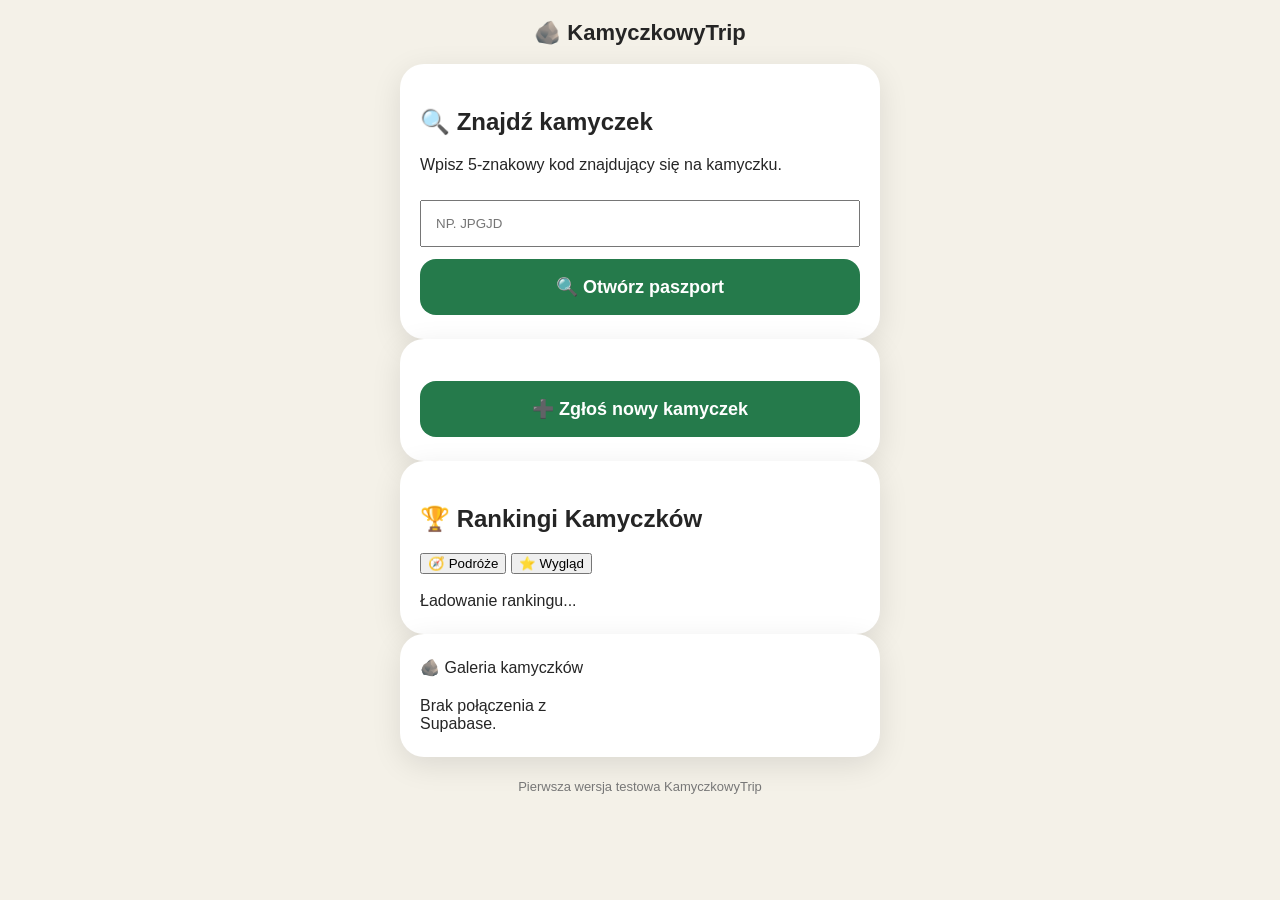
==== index.html @ 8731a73f "Update index.html" ====
<!DOCTYPE html>
<html lang="pl">
<head>
  <meta charset="UTF-8">

  <meta
    name="viewport"
    content="width=device-width, initial-scale=1.0"
  >

  <title>KamyczkowyTrip</title>

  <link rel="stylesheet" href="style.css?v=2">

  <script
    src="https://cdn.jsdelivr.net/npm/@supabase/supabase-js@2"
    defer
  ></script>
  <script src="supabase.js?v=2" defer></script>
  <link
  rel="stylesheet"
  href="https://unpkg.com/leaflet@1.9.4/dist/leaflet.css"
>

<script
  src="https://unpkg.com/leaflet@1.9.4/dist/leaflet.js"
  defer
></script>
  <script
src="https://openfpcdn.io/fingerprintjs/v4"
defer
></script>
<script src="app.js?v=2" defer></script>
</head>

<body>
  <main class="page">
    <div class="brand">
      🪨 KamyczkowyTrip
    </div>
<section class="card">

  <h2>🔍 Znajdź kamyczek</h2>

  <p>
    Wpisz 5-znakowy kod znajdujący się na kamyczku.
  </p>

  <input
    id="stoneSearchCode"
    type="text"
    maxlength="5"
    placeholder="Np. JPGJD"
    autocomplete="off"
    style="
      width:100%;
      padding:14px;
      margin-top:10px;
      text-transform:uppercase;
      box-sizing:border-box;
    "
  >

  <button
    id="searchStoneButton"
    class="button"
    type="button"
    style="margin-top:12px;"
  >
    🔍 Otwórz paszport
  </button>

  <div
    id="stoneSearchMessage"
    class="message"
    style="display:none;"
  ></div>

</section>
    <section class="card">

  <button
    id="toggleStoneFormButton"
    class="button"
    type="button"
  >
    ➕ Zgłoś nowy kamyczek
  </button>

  <div
    id="newStoneFormContainer"
    style="display:none; margin-top:20px;"
  >

    <h2>🪨 Zgłoś nowy kamyczek</h2>

  <p>
    Wypełnij formularz. Po akceptacji otrzymasz e-mailem
    unikalny kod kamyczka.
  </p>

  <label>Nazwa kamyczka</label><br>
  <input type="text" id="newStoneName">

  <br><br>

  <label>Twórca</label><br>
  <input type="text" id="newCreatorName">

  <br><br>

  <label>Adres e-mail</label><br>
  <input type="email" id="newSubmitterEmail">

  <br><br>

  <label>Miejsce narodzin</label><br>
  <input type="text" id="newBirthPlace">

  <br><br>

  <label>Kraj</label><br>
  <input type="text" id="newCountry">

  <br><br>

  <label>Data narodzin</label><br>
  <input type="date" id="newBirthDate">

  <br><br>

  <label>Historia kamyczka</label><br>
  <textarea id="newStoneStory" rows="4"></textarea>

  <br><br>

  <label>Zdjęcie kamyczka</label><br>
  <input type="file" id="newStonePhoto" accept="image/*">

  <br><br>

  <button
    id="submitStoneButton"
    class="button"
    type="button"
  >
    ❤️ Wyślij do akceptacji
  </button>

  <div
    id="submitStoneMessage"
    class="message"
    style="display:none;"
  ></div>
  </div>
    </section>
    <section class="card">
    <h2>🏆 Rankingi Kamyczków</h2>

    <div class="ranking-tabs">
        <button
            type="button"
            id="travelRankingButton"
            class="ranking-tab active"
        >
            🧭 Podróże
        </button>

        <button
            type="button"
            id="ratingRankingButton"
            class="ranking-tab"
        >
            ⭐ Wygląd
        </button>
    </div>

    <div id="rankingList">
        Ładowanie rankingu...
    </div>
    </section>
  

<section
    class="card"
    id="stoneGallery"
    

    <h2>🪨 Galeria kamyczków</h2>

    <div id="galleryList">
        Ładowanie galerii...
    </div>
<button
    type="button"
    id="loadMoreGalleryButton"
    class="primary-button"
    style="display:none;"
>
    ⬇️ Pokaż więcej
</button>
</section>
    <section
  class="card"
  id="stonePassportCard"
  style="display:none;"
>
<button
  type="button"
  id="backToGalleryButton"
  class="back-to-gallery"
>
  ← Wróć do galerii
</button>
  <div class="stone" id="passportStonePhoto">🪨</div>

  <h1 id="passportStoneName">Stefan</h1>

  <div class="number">
    Paszport:
    <span id="passportStoneCode">KT-000001</span>
  </div>
<div class="owner">
    Autor:
    <span id="passportOwnerName">Nieznany</span>
</div>
  <p class="intro" id="passportStoneStory">
    Cześć! Jestem podróżującym kamyczkiem.
    Pomóż mi odwiedzić jak najwięcej miejsc w Polsce.
  </p>

      <div class="stats">
        <div class="stat">
  <strong id="placesCount">0</strong>
  <span id="placesLabel">miejsc</span>
        </div>

        <div class="stat">
  <strong id="distanceCount">0 km</strong>
  podróży
        </div>

        <div class="stat">
  <strong id="findersCount">0</strong>
  <span id="findersLabel">znalazców</span>
        </div>

        <div class="stat">
  <strong id="photosCount">0</strong>
  zdjęć
        </div>
      </div>
<div class="rating-box">
    <h3>🎨 Oceń wykonanie kamyczka</h3>

    <div id="stoneRatingStars" class="rating-stars">
        <span data-rating="1">☆</span>
        <span data-rating="2">☆</span>
        <span data-rating="3">☆</span>
        <span data-rating="4">☆</span>
        <span data-rating="5">☆</span>
    </div>

    <div id="stoneRatingInfo">
        Brak ocen
    </div>
</div>
    <button
  id="foundStoneButton"
  class="button"
  type="button"
  onclick="testLocation()"
>
  📍 Znalazłem
  <span id="foundStoneName">Stefana</span>
</button>


      <div id="message" class="message"></div>

      <div id="findForm" style="display:none; margin-top:20px;">

  <label><strong>👤 Twój nick</strong></label><br>
  <input
    id="finderName"
    type="text"
    placeholder="Opcjonalnie"
    style="width:100%;padding:12px;margin-top:6px;margin-bottom:15px;border-radius:10px;border:1px solid #ccc;">

  <label><strong>📍 Miejsce znalezienia</strong></label><br>
  <input
    id="placeName"
    type="text"
    style="width:100%;padding:12px;margin-top:6px;margin-bottom:15px;border-radius:10px;border:1px solid #ccc;">

  <label><strong>📝 Komentarz</strong></label><br>
  <textarea
    id="comment"
    rows="4"
    placeholder="Napisz kilka słów..."
    style="width:100%;padding:12px;margin-top:6px;border-radius:10px;border:1px solid #ccc;"></textarea>
<label for="findingPhoto">
  📷 Zdjęcie kamyczka (opcjonalnie)
</label>

<input
  type="file"
  id="findingPhoto"
  accept="image/*"
  
>

<img
  id="photoPreview"
  style="
    display:none;
    width:100%;
    max-width:350px;
    margin-top:10px;
    border-radius:12px;
  "
>
<button
  id="submitFinding"
  class="button"
  type="button"
  onclick="saveFinding()"
>
  ❤️ Wyślij zgłoszenie
</button>
        

</div>

      <div class="rules">
        Nie zatrzymuj mnie na zawsze.<br>
        Zrób zdjęcie, zgłoś moje miejsce i przekaż mnie dalej ❤️
      </div>
    </section>
<section
  class="card travel-map"
  id="travelMapSection"
  style="display:none;"
>
  <h2>🗺️ Mapa podróży</h2>

  <p class="book-intro">
    Zobacz miejsca odwiedzone przez
    <span id="mapStoneName">Stefana</span>.
    </p>
  </p>

  <div
    id="travelMap"
    style="
      width:100%;
      height:400px;
      border-radius:16px;
      overflow:hidden;
    "
  ></div>
</section>

    <section
  class="card travel-book"
  id="travelBookSection"
  style="display:none;"
>
  <h2>📖 Księga Podróżników</h2>

  <p class="book-intro">
    Tutaj zapisują się kolejne etapy podróży
<span id="historyStoneName">Stefana</span>.
  </p>

  <div id="travelHistory">
    Ładuję historię podróży…
  </div>
</section>

    <footer>
      Pierwsza wersja testowa KamyczkowyTrip
    </footer>
  </main>
  <div
    id="imageViewer"
    class="image-viewer"
    style="display:none;"
>
    <button
        type="button"
        id="closeImageViewer"
        class="image-viewer-close"
        aria-label="Zamknij podgląd zdjęcia"
    >
        ×
    </button>

    <img
        id="fullImage"
        src=""
        alt="Powiększone zdjęcie kamyczka"
    >
  </div>
</body>
</html>
---- style.css ----
* {
  box-sizing: border-box;
}

body {
  margin: 0;
  font-family: Arial, sans-serif;
  background: #f4f1e8;
  color: #252525;
}

.page {
  width: 100%;
  max-width: 520px;
  min-height: 100vh;
  margin: auto;
  padding: 20px;
}

.brand {
  margin-bottom: 18px;
  text-align: center;
  font-size: 22px;
  font-weight: bold;
}

.card {
  padding: 24px 20px;
  background: white;
  border-radius: 24px;
  box-shadow: 0 8px 30px rgba(0, 0, 0, 0.1);
}

.stone {
  margin-bottom: 4px;
  text-align: center;
  font-size: 74px;
}

h1 {
  margin: 0;
  text-align: center;
  font-size: 38px;
}

.number {
  margin-top: 6px;
  text-align: center;
  color: #666;
}

.intro {
  margin: 24px 0;
  text-align: center;
  font-size: 18px;
  line-height: 1.5;
}

.stats {
  display: grid;
  grid-template-columns: 1fr 1fr;
  gap: 12px;
  margin: 22px 0;
}

.stat {
  padding: 16px 10px;
  text-align: center;
  background: #f6f6f6;
  border-radius: 16px;
}

.stat strong {
  display: block;
  margin-bottom: 4px;
  font-size: 26px;
}

.button {
  display: block;
  width: 100%;
  margin-top: 18px;
  padding: 17px;
  border: none;
  border-radius: 16px;
  background: #257a4b;
  color: white;
  font-size: 18px;
  font-weight: bold;
  cursor: pointer;
}

.button:disabled {
  opacity: 0.6;
  cursor: not-allowed;
}

.message {
  display: none;
  margin-top: 18px;
  padding: 15px;
  border-radius: 14px;
  background: #eef7f1;
  line-height: 1.5;
  white-space: pre-line;
}

.rules {
  margin-top: 22px;
  text-align: center;
  color: #555;
  line-height: 1.5;
}

footer {
  margin-top: 22px;
  text-align: center;
  color: #777;
  font-size: 13px;
}


.travel-book {
  margin-top: 20px;
}

.travel-book h2 {
  margin-top: 0;
  text-align: center;
}

.book-intro {
  text-align: center;
  color: #666;
  line-height: 1.5;
}

.history-entry {
  margin-top: 16px;
  padding: 16px;
  background: #f6f6f6;
  border-radius: 16px;
}

.history-entry:first-child {
  margin-top: 0;
}

.history-name {
  font-size: 18px;
  font-weight: bold;
}

.history-place,
.history-date {
  margin-top: 6px;
  color: #555;
}

.history-comment {
  margin-top: 12px;
  line-height: 1.5;
  white-space: pre-wrap;
}

.empty-history {
  padding: 18px;
  text-align: center;
  color: #666;
  background: #f6f6f6;
  border-radius: 16px;
}
.travel-stage-marker {
  background: transparent;
  border: none;
}

.travel-stage-marker div {
  width: 34px;
  height: 34px;
  display: flex;
  align-items: center;
  justify-content: center;
  background: #278451;
  color: white;
  border: 3px solid white;
  border-radius: 50%;
  font-size: 15px;
  font-weight: 700;
  box-shadow: 0 2px 8px rgba(0, 0, 0, 0.35);
}


.travel-stage-icon {
  background: transparent;
  border: none;
}

.travel-photo-marker {
  position: relative;
  width: 58px;
  height: 58px;
  border: 3px solid white;
  border-radius: 50%;
  overflow: hidden;
  background: white;
  box-shadow: 0 3px 10px rgba(0, 0, 0, 0.4);
}

.travel-photo-marker img {
  width: 100%;
  height: 100%;
  object-fit: cover;
  display: block;
}

.travel-photo-marker span {
  position: absolute;
  right: -1px;
  bottom: -1px;
  min-width: 21px;
  height: 21px;
  padding: 0 4px;
  display: flex;
  align-items: center;
  justify-content: center;
  border: 2px solid white;
  border-radius: 50%;
  background: #278451;
  color: white;
  font-size: 11px;
  font-weight: bold;
}

.travel-number-marker {
  width: 34px;
  height: 34px;
  display: flex;
  align-items: center;
  justify-content: center;
  border: 3px solid white;
  border-radius: 50%;
  background: #278451;
  color: white;
  font-size: 15px;
  font-weight: bold;
  box-shadow: 0 2px 8px rgba(0, 0, 0, 0.35);
}


#rankingList {
  display: grid;
  gap: 8px;
  margin-top: 18px;
}

.ranking-item {
  width: 100%;
  display: flex;
  align-items: center;
  gap: 10px;
  padding: 10px 12px;
  border: 1px solid #e4e4e4;
  border-radius: 14px;
  background: #ffffff;
  color: #222222;
  text-align: left;
  cursor: pointer;
  box-shadow: 0 6px 18px rgba(0, 0, 0, 0.05);
}

.ranking-item:active {
  transform: scale(0.98);
}

.ranking-position {
  min-width: 36px;
  font-size: 24px;
  font-weight: 700;
  text-align: center;
}

.ranking-content {
  flex: 1;
  min-width: 0;
}

.ranking-name {
  font-size: 20px;
  font-weight: 800;
  line-height: 1.2;
}

.ranking-code {
  margin-top: 3px;
  font-size: 13px;
  color: #777777;
  letter-spacing: 1px;
}

.ranking-stats {
  display: flex;
  flex-wrap: wrap;
  gap: 8px 14px;
  margin-top: 10px;
  font-size: 14px;
  color: #444444;
}

.ranking-arrow {
  font-size: 32px;
  color: #25834f;
  font-weight: 700;
}
.ranking-photo {
  width: 58px;
  height: 58px;
  flex: 0 0 58px;
  border-radius: 14px;
  overflow: hidden;
  background: #f3f3f3;
  display: flex;
  align-items: center;
  justify-content: center;
  font-size: 28px;
}

.ranking-photo img {
  width: 100%;
  height: 100%;
  object-fit: cover;
  display: block;
}

.rating-box{
    margin:20px 0;
    text-align:center;
}

.rating-stars{
    display:flex;
    justify-content:center;
    gap:10px;
    margin:15px 0;
}

.rating-stars span{
    font-size:52px;
    line-height:1;
    cursor:pointer;
    user-select:none;
    padding:8px;
    transition:.2s;
}

.rating-stars span:hover{
    transform:scale(1.15);
}

.rating-stars span.active{
    color:#ffc107;
}

#stoneRatingInfo{
    margin-top:10px;
    color:#666;
    font-size:15px;
}
.average-stars {
  margin-bottom: 6px;
  color: #ffc107;
  font-size: 28px;
  letter-spacing: 3px;
}
.owner {
    text-align: center;
    font-size: 18px;
    color: #666;
    margin-top: 8px;
    margin-bottom: 16px;
}

/* ===== GALERIA KAMYCZKÓW ===== */

#galleryList{
    display:grid;
    grid-template-columns:repeat(3,1fr);
    gap:8px;
    margin-top:20px;
}

.gallery-item{
    border:none;
box-shadow:0 4px 14px rgba(0,0,0,.12);
    border-radius:18px;
    overflow:hidden;
    background:#fff;
    cursor:pointer;
    transition:.2s;
    padding:0;
}

.gallery-item:hover{
    transform:translateY(-4px);
    box-shadow:0 8px 18px rgba(0,0,0,.15);
}

.gallery-photo{
    width:100%;
    height:100px;
    overflow:hidden;
    background:#f3f3f3;
}

.gallery-photo img{
    width:100%;
    height:100%;
    object-fit:cover;
    display:block;
}

.gallery-content{
    padding:10px;
    text-align:center;
}

.gallery-name{
    font-size:15px;
    font-weight:bold;
    margin-bottom:8px;
}

.gallery-author{
    color:#666;
    margin-bottom:8px;
}

.gallery-open{
    margin-top:12px;
    display:inline-block;
    background:#2f8f4e;
    color:#fff;
    padding:10px 18px;
    border-radius:10px;
    font-weight:bold;
}
.gallery-rating{
    font-weight:bold;
    color:#d4a000;
    margin-top:8px;
}

.gallery-stats{
    display:flex;
    justify-content:center;
    gap:8px;
    flex-wrap:wrap;
    color:#666;
    font-size:14px;
    margin-top:6px;
}

.gallery-stats span{
    white-space:nowrap;
}

.gallery-item *{
    box-sizing:border-box;
}
.back-to-gallery{
    background:#f5f5f5;
    border:1px solid #ddd;
    border-radius:10px;
    padding:10px 16px;
    font-size:15px;
    cursor:pointer;
    margin-bottom:20px;
    transition:.2s;
}

.back-to-gallery:hover{
    background:#e9e9e9;
}
.image-viewer{
    position:fixed;
    inset:0;
    background:rgba(0,0,0,.92);
    display:flex;
    align-items:center;
    justify-content:center;
    z-index:9999;
}

.image-viewer img{
    max-width:95%;
    max-height:90%;
    border-radius:16px;
    box-shadow:0 0 30px rgba(0,0,0,.6);
}

.image-viewer-close{
    position:absolute;
    top:20px;
    right:25px;
  z-index:10001;
    width:48px;
    height:48px;
    border:none;
    border-radius:50%;
    background:#fff;
    color:#222;
    font-size:32px;
    cursor:pointer;
}

.passport-photo-wrapper{
    position:relative;
    display:inline-block;
    width:140px;
    height:140px;
}

.passport-photo-wrapper img{
    width:140px;
    height:140px;
    object-fit:cover;
    display:block;
    border-radius:50%;
    cursor:zoom-in;
}


}
#passportStonePhoto .passport-photo-wrapper {
    position: relative !important;
    display: inline-block !important;
    width: 140px !important;
    height: 140px !important;
    max-width: 140px !important;
    overflow: hidden !important;
    border-radius: 50% !important;
}

#passportStonePhoto .passport-photo-wrapper img {
    width: 140px !important;
    height: 140px !important;
    max-width: 140px !important;
    max-height: 140px !important;
    object-fit: cover !important;
    display: block !important;
    border-radius: 50% !important;
    cursor: zoom-in;
}
#passportStonePhoto .passport-photo-zoom {
    position: absolute;
    right: 10px;
    bottom: 10px;
    z-index: 2;

    width: 28px;
    height: 28px;

    display: flex;
    align-items: center;
    justify-content: center;

    border-radius: 50%;
    background: rgba(255,255,255,.95);
    box-shadow: 0 2px 6px rgba(0,0,0,.28);

    font-size: 14px;
    line-height: 1;
    pointer-events: none;
}
/* ===== MAŁY KOMPAKTOWY RANKING ===== */

.ranking-item{
    position:relative;
    display:grid;
    grid-template-columns:64px minmax(0,1fr) 20px;
    align-items:center;
    gap:8px;
    padding:6px 10px;
    min-height:76px;
}

.ranking-photo{
    grid-column:1;
    width:64px;
    height:64px;
    position:relative;
}

.ranking-photo img{
    width:64px;
    height:64px;
    object-fit:cover;
    border-radius:12px;
}

.ranking-position{
    position:absolute;
    left:52px;
    bottom:5px;
    z-index:2;

    min-width:26px;
    padding:2px 4px;
    border-radius:9px;
    background:#fff;
    box-shadow:0 2px 6px rgba(0,0,0,.16);

    font-size:16px;
    line-height:1;
    text-align:center;
}

.ranking-content{
    grid-column:2;
    min-width:0;
}

.ranking-name{
    font-size:17px;
    line-height:1.05;
    margin-bottom:2px;
}

.ranking-code{
    margin:0 0 4px;
    font-size:13px;
    line-height:1;
}

.ranking-stats{
    display:flex;
    align-items:center;
    gap:6px;
    flex-wrap:nowrap;
    white-space:nowrap;
    font-size:12px;
    line-height:1;
}

.ranking-arrow{
    grid-column:3;
    display:flex;
    align-items:center;
    justify-content:center;
    font-size:20px;
}
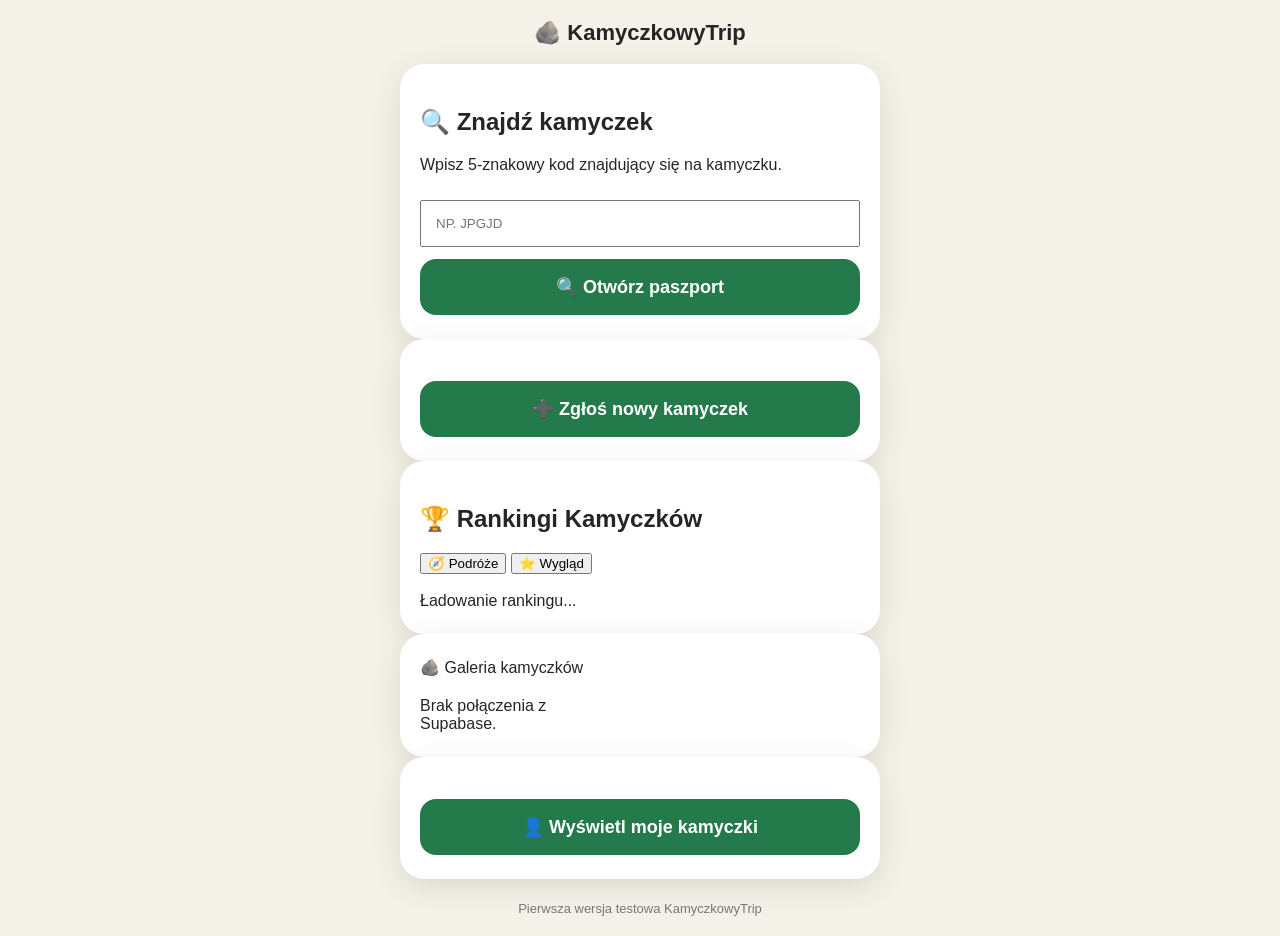
==== commit 601094cd: "Update index.html" ====
--- a/index.html
+++ b/index.html
@@ -292,7 +292,21 @@
     id="placeName"
     type="text"
     style="width:100%;padding:12px;margin-top:6px;margin-bottom:15px;border-radius:10px;border:1px solid #ccc;">
-
+<label><strong>🔐 Kod zabezpieczający</strong></label><br>
+
+<input
+    id="securityCode"
+    type="text"
+    maxlength="3"
+    placeholder="Np. NLQ"
+    style="
+        width:100%;
+        padding:12px;
+        margin-top:6px;
+        margin-bottom:14px;
+        text-transform:uppercase;
+    "
+>
   <label><strong>📝 Komentarz</strong></label><br>
   <textarea
     id="comment"
@@ -360,7 +374,15 @@
     "
   ></div>
 </section>
-
+<section class="card">
+    <button
+        id="showMyStonesButton"
+        class="button"
+        type="button"
+    >
+        👤 Wyświetl moje kamyczki
+    </button>
+</section>
     <section
   class="card travel-book"
   id="travelBookSection"
